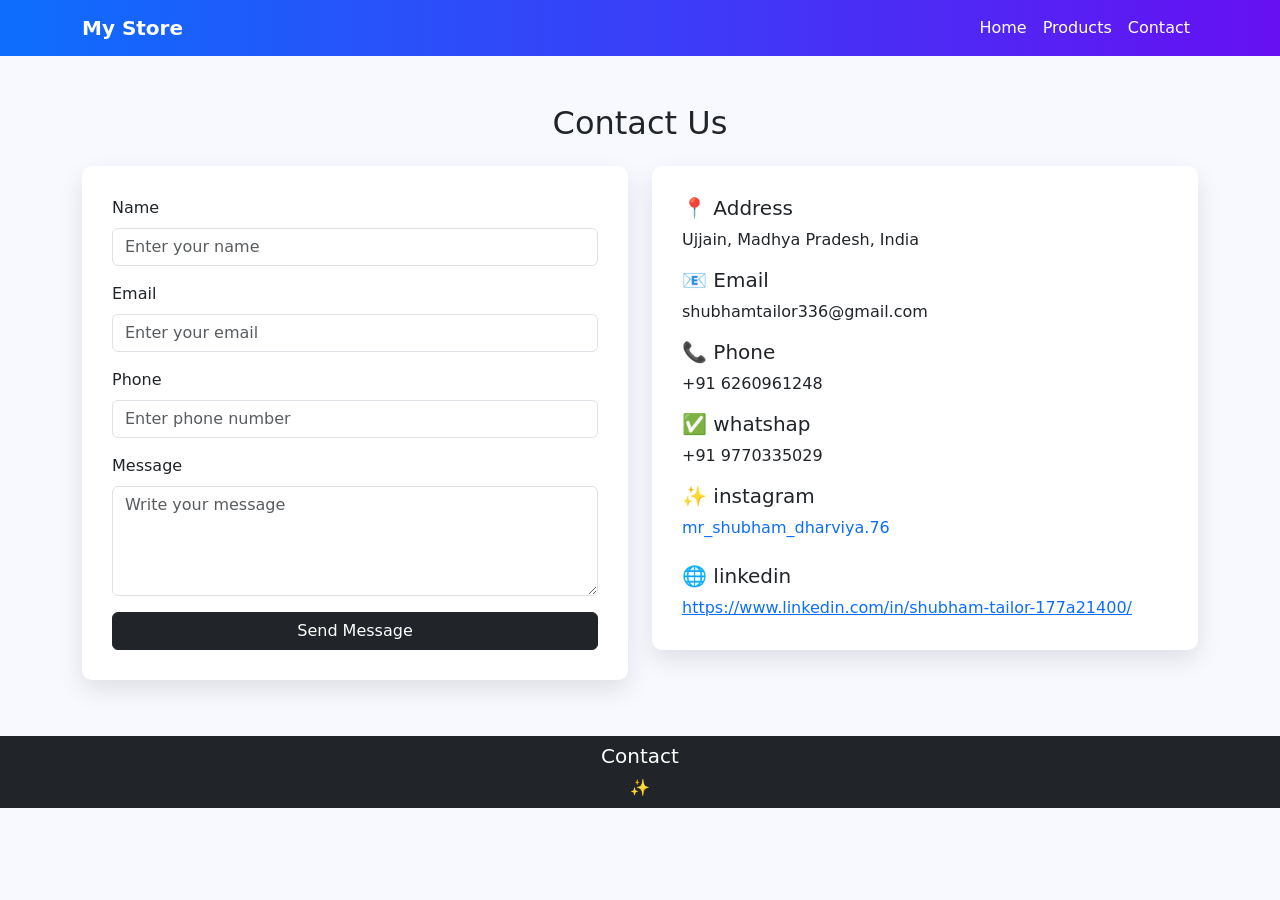
==== contact.html @ e6c122c5 "first commit" ====
<!DOCTYPE html>
<html lang="en">
<head>
<meta charset="UTF-8">
<meta name="viewport" content="width=device-width, initial-scale=1.0">
<title>Contact Us</title>

<link href="https://cdn.jsdelivr.net/npm/bootstrap@5.3.3/dist/css/bootstrap.min.css" rel="stylesheet">

<style>

body{
   
    height:100vh;
    background:ghostwhite;
}
.navbar{
      background: linear-gradient(90deg,#0d6efd,#6610f2);
}
#one a{
    color: white;
}

.contact-box{
    background:white;
    padding:30px;
    border-radius:10px;
    box-shadow:0 10px 25px rgba(0,0,0,0.1);
}

</style>

</head>
<body>
<nav class="navbar navbar-expand-lg sticky-top">
<div id="one" class="container">

<a class="navbar-brand fw-bold" href="index.html">My Store</a>

<div class="collapse navbar-collapse" id="menu">

<ul class="navbar-nav ms-auto">

<li class="nav-item">
<a class="nav-link" href="index.html">Home</a>
</li>

<li class="nav-item">
<a class="nav-link" href="fashion.html">Products</a>
</li>

<li class="nav-item">
<a class="nav-link active" href="#">Contact</a>
</li>

</ul>

</div>

</div>
</nav>

<div class="container py-5">

<h2 class="text-center mb-4">Contact Us</h2>

<div class="row">

<div class="col-md-6">

<div class="contact-box">

<form>

<div class="mb-3">
<label class="form-label">Name</label>
<input type="text" class="form-control" placeholder="Enter your name">
</div>

<div class="mb-3">
<label class="form-label">Email</label>
<input type="email" class="form-control" placeholder="Enter your email">
</div>

<div class="mb-3">
<label class="form-label">Phone</label>
<input type="text" class="form-control" placeholder="Enter phone number">
</div>

<div class="mb-3">
<label class="form-label">Message</label>
<textarea class="form-control" rows="4" placeholder="Write your message"></textarea>
</div>

<button class="btn btn-dark w-100">Send Message</button>

</form>

</div>

</div>

<div class="col-md-6">

<div class="contact-box">

<h5>📍 Address</h5>
<p>Ujjain, Madhya Pradesh, India</p>

<h5>📧 Email</h5>
<p>shubhamtailor336@gmail.com</p>

<h5>📞 Phone</h5>
<p>+91 6260961248</p>      

<h5>✅ whatshap</h5>
<p>+91 9770335029</p>

<h5>✨ instagram</h5>
 <a href="https://www.instagram.com/mr_shubham_dharviya.76/?hl=en" style="text-decoration: none;">mr_shubham_dharviya.76</a> <br>
<br>
<h5>🌐 linkedin</h5>
<a href="https://www.linkedin.com/in/shubham-tailor-177a21400/">https://www.linkedin.com/in/shubham-tailor-177a21400/</a>

</div>
</div>
</div>
</div>
<footer class="bg-dark text-white text-center py-2 mt-2">

<h5>Contact</h5>
<p class="mb-0"> ✨</p>

</footer>
</body>
</html>
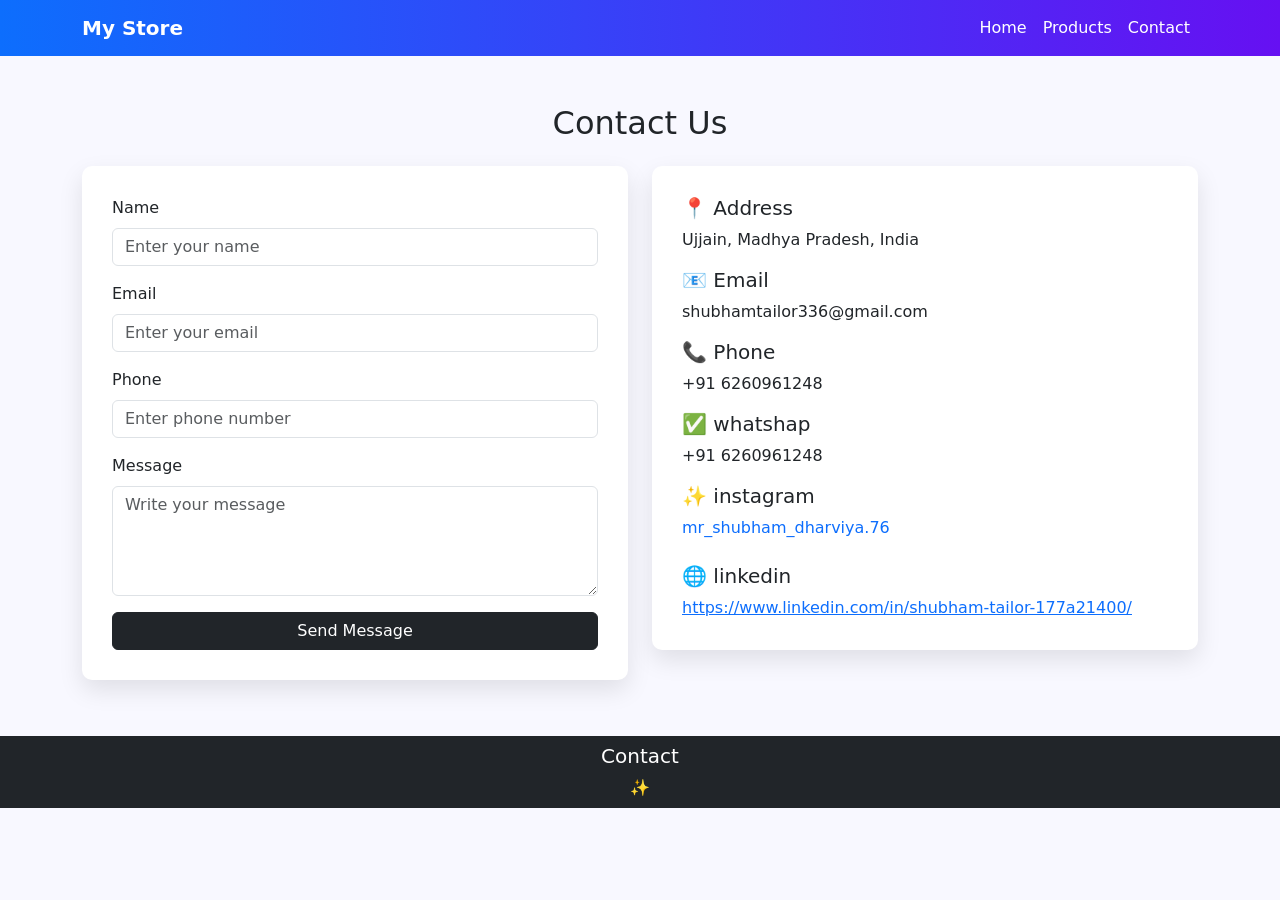
==== commit 55635b3d: "change whatshap number" ====
--- a/contact.html
+++ b/contact.html
@@ -114,7 +114,7 @@
 <p>+91 6260961248</p>      
 
 <h5>✅ whatshap</h5>
-<p>+91 9770335029</p>
+<p>+91 6260961248</p>
 
 <h5>✨ instagram</h5>
  <a href="https://www.instagram.com/mr_shubham_dharviya.76/?hl=en" style="text-decoration: none;">mr_shubham_dharviya.76</a> <br>
